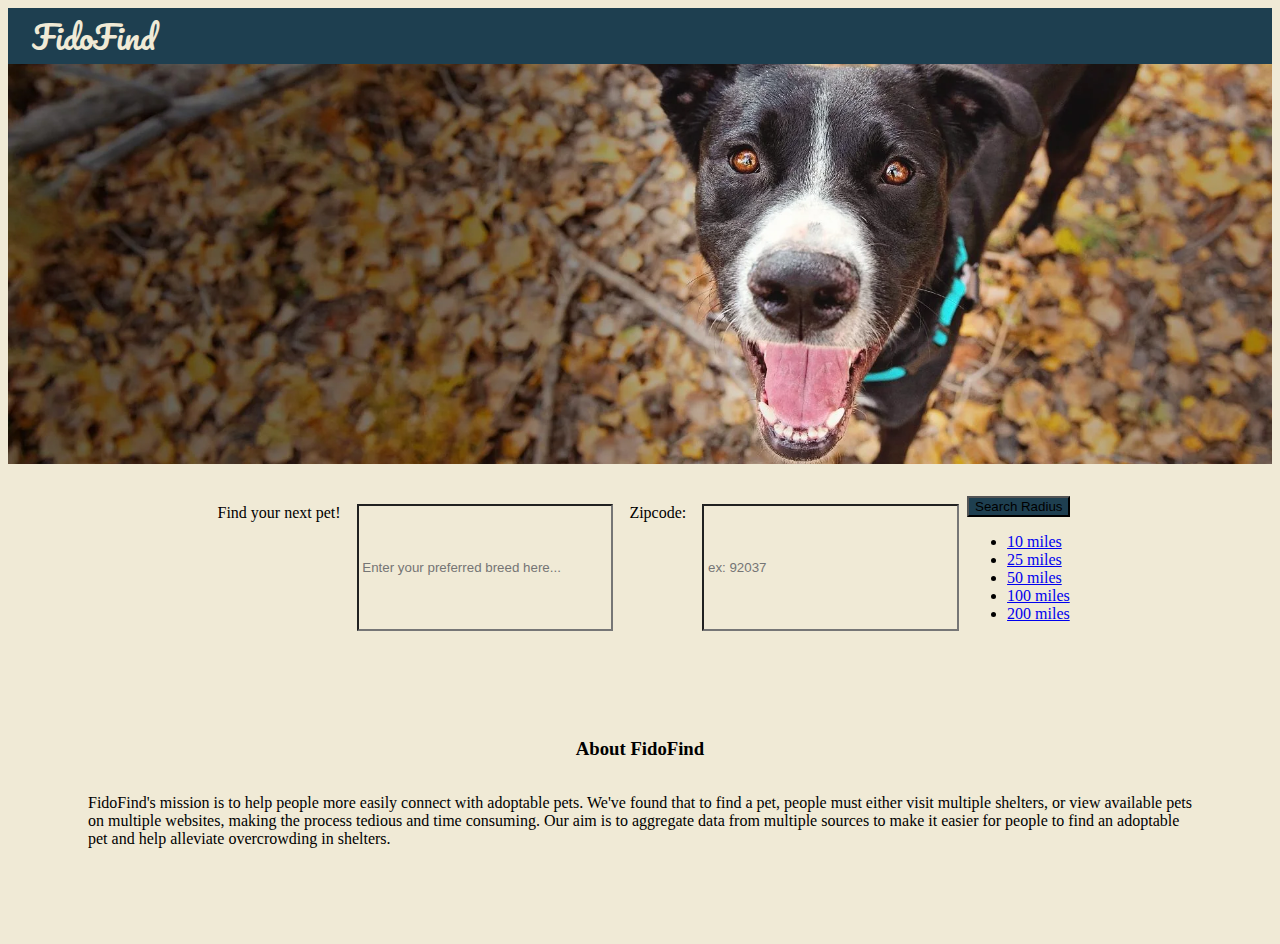
==== index.html @ 59b54d9a "Updated search results HTML and CSS with more information and better layout." ====
<!DOCTYPE html>
<html lang="en">
  <head>
    <meta charset="UTF-8" />
    <meta http-equiv="X-UA-Compatible" content="IE=edge" />
    <meta name="viewport" content="width=device-width, initial-scale=1.0" />
    <link
      href="https://cdn.jsdelivr.net/npm/bootstrap@5.2.2/dist/css/bootstrap.min.css"
      rel="stylesheet"
      integrity="sha384-Zenh87qX5JnK2Jl0vWa8Ck2rdkQ2Bzep5IDxbcnCeuOxjzrPF/et3URy9Bv1WTRi"
      crossorigin="anonymous"
    />
    <link rel="stylesheet" href="./assets/css/style.css" />
    <link rel="icon" href="data:;base64,=" />
    <title>FidoFind</title>
  </head>
  <body>
    <nav class="navbar navbar-expand-lg">
      <div class="navbar-brand container-fluid">
        <p class="navbar-brand">FidoFind</p>
      </div>
    </nav>
    <figure class="hero-img"src></figure>
    <search class="searchBar">
      <label for="petSearch" class="form-label">Find your next pet!</label>
      <input
        class="form-control"
        id="exampleDataList"
        list="breed-list"
        placeholder=" Enter your preferred breed here..."
      />
      <datalist id="breed-list">
      </datalist>
      <label for="petSearch" class="form-label">Zipcode:</label>
      <input
        class="form-control"
        id="exampleDataList"
        placeholder=" ex: 92037"
      />
      <div class="radius-btn dropdown">
        <button class="radius btn btn-secondary dropdown-toggle" type="button" data-bs-toggle="dropdown" aria-expanded="false">
          Search Radius
        </button>
        <ul class="dropdown-menu">
          <li><a class="dropdown-item" href="#">10 miles</a></li>
          <li><a class="dropdown-item" href="#">25 miles</a></li>
          <li><a class="dropdown-item" href="#">50 miles</a></li>
          <li><a class="dropdown-item" href="#">100 miles</a></li>
          <li><a class="dropdown-item" href="#">200 miles</a></li>
        </ul>
      </div>
    </search>
    <article class="d-flex justify-content">
      <h3 class="d-flex justify-content">About FidoFind</h3>
      <p class="mission d-flex justify-content">FidoFind's mission is to help people more easily connect with adoptable pets. We've found that to find a pet, people must either visit multiple shelters, or view available pets on multiple websites, making the process tedious and time consuming. Our aim is to aggregate data from multiple sources to make it easier for people to find an adoptable pet and help alleviate overcrowding in shelters.</p>
    </article>
    <script src="https://cdn.jsdelivr.net/npm/@popperjs/core@2.11.6/dist/umd/popper.min.js" integrity="sha384-oBqDVmMz9ATKxIep9tiCxS/Z9fNfEXiDAYTujMAeBAsjFuCZSmKbSSUnQlmh/jp3" crossorigin="anonymous"></script>
<script src="https://cdn.jsdelivr.net/npm/bootstrap@5.2.2/dist/js/bootstrap.min.js" integrity="sha384-IDwe1+LCz02ROU9k972gdyvl+AESN10+x7tBKgc9I5HFtuNz0wWnPclzo6p9vxnk" crossorigin="anonymous"></script>
    <script src="./assets/js/script.js"></script>
  </body>
</html>
---- assets/css/style.css ----
@import url('https://fonts.googleapis.com/css2?family=Open+Sans:ital,wght@0,300;0,400;0,500;1,500&family=Pacifico&display=swap');

:root {
  --yellow: #fddd13;
  --orange: #fba276;
  --red: #f8898d;
  --blue: #60b3e0;
  --dark-blue: #1e3f50;
  --grey: #717271;
  --light: #f0ead6;
}

*,
body {
  background-color: var(--light);
}

.navbar-brand,
nav {
  font-family: 'Pacifico', cursive;;
  font-size: 2rem;
  font-weight: 400;
  background-color: var(--dark-blue);
  color: var(--light);
  padding: 0rem 0.5rem;
  margin: 0rem;
}

.navbar-brand:hover {
  color: var(--light);
}

.hero-img {
  height: 400px;
  max-width: 100%;
  margin: 0px;
  background-image: url("/assets/images/Dog.jpg");
  object-fit: fill;
  background-position: center;
  background-size: cover;
}

.searchBar {
    margin-top: 2rem;
    display: flex;
    flex-direction: row;
    justify-content: center;
}

.form-label {
  background-color: var(--grey-light);
  align-items: center;
  justify-content: center;
  margin: 0.5rem 0.5rem;
}

.form-control {
  width: 20%;
  margin: 0.5rem;
  padding: 0rem;
}

.btn-secondary, .btn-secondary:hover, .btn-secondary:active {
  background-color: var(--dark-blue);
}

.dropdown-menu {
  background-color: var(--light);
}

.dropdown-item:hover {
  background-color: var(--dark-blue);
  color: white;
}

article {
    margin: 5rem;
    display: flex;
    flex-wrap: wrap;
    justify-content: center;
}

.mission {
  justify-content: center;
}
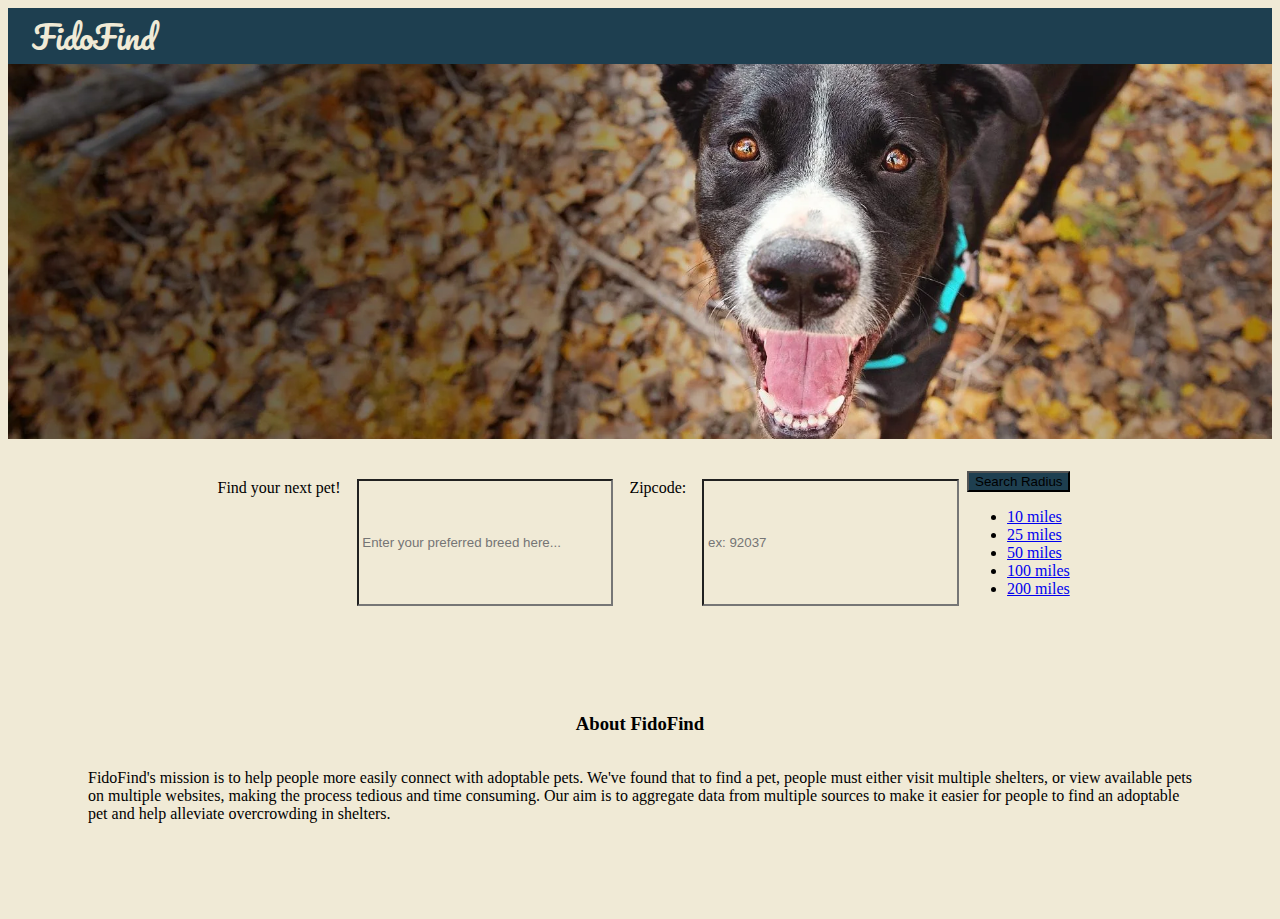
==== commit cc8db991: "Updated results page and Index HTML with additional search parameters" ====
--- a/index.html
+++ b/index.html
@@ -1,61 +1,59 @@
 <!DOCTYPE html>
 <html lang="en">
-  <head>
-    <meta charset="UTF-8" />
-    <meta http-equiv="X-UA-Compatible" content="IE=edge" />
-    <meta name="viewport" content="width=device-width, initial-scale=1.0" />
-    <link
-      href="https://cdn.jsdelivr.net/npm/bootstrap@5.2.2/dist/css/bootstrap.min.css"
-      rel="stylesheet"
-      integrity="sha384-Zenh87qX5JnK2Jl0vWa8Ck2rdkQ2Bzep5IDxbcnCeuOxjzrPF/et3URy9Bv1WTRi"
-      crossorigin="anonymous"
-    />
-    <link rel="stylesheet" href="./assets/css/style.css" />
-    <link rel="icon" href="data:;base64,=" />
-    <title>FidoFind</title>
-  </head>
-  <body>
-    <nav class="navbar navbar-expand-lg">
-      <div class="navbar-brand container-fluid">
-        <p class="navbar-brand">FidoFind</p>
-      </div>
-    </nav>
-    <figure class="hero-img"src></figure>
-    <search class="searchBar">
-      <label for="petSearch" class="form-label">Find your next pet!</label>
-      <input
-        class="form-control"
-        id="exampleDataList"
-        list="breed-list"
-        placeholder=" Enter your preferred breed here..."
-      />
-      <datalist id="breed-list">
-      </datalist>
-      <label for="petSearch" class="form-label">Zipcode:</label>
-      <input
-        class="form-control"
-        id="exampleDataList"
-        placeholder=" ex: 92037"
-      />
-      <div class="radius-btn dropdown">
-        <button class="radius btn btn-secondary dropdown-toggle" type="button" data-bs-toggle="dropdown" aria-expanded="false">
-          Search Radius
-        </button>
-        <ul class="dropdown-menu">
-          <li><a class="dropdown-item" href="#">10 miles</a></li>
-          <li><a class="dropdown-item" href="#">25 miles</a></li>
-          <li><a class="dropdown-item" href="#">50 miles</a></li>
-          <li><a class="dropdown-item" href="#">100 miles</a></li>
-          <li><a class="dropdown-item" href="#">200 miles</a></li>
-        </ul>
-      </div>
-    </search>
-    <article class="d-flex justify-content">
-      <h3 class="d-flex justify-content">About FidoFind</h3>
-      <p class="mission d-flex justify-content">FidoFind's mission is to help people more easily connect with adoptable pets. We've found that to find a pet, people must either visit multiple shelters, or view available pets on multiple websites, making the process tedious and time consuming. Our aim is to aggregate data from multiple sources to make it easier for people to find an adoptable pet and help alleviate overcrowding in shelters.</p>
-    </article>
-    <script src="https://cdn.jsdelivr.net/npm/@popperjs/core@2.11.6/dist/umd/popper.min.js" integrity="sha384-oBqDVmMz9ATKxIep9tiCxS/Z9fNfEXiDAYTujMAeBAsjFuCZSmKbSSUnQlmh/jp3" crossorigin="anonymous"></script>
-<script src="https://cdn.jsdelivr.net/npm/bootstrap@5.2.2/dist/js/bootstrap.min.js" integrity="sha384-IDwe1+LCz02ROU9k972gdyvl+AESN10+x7tBKgc9I5HFtuNz0wWnPclzo6p9vxnk" crossorigin="anonymous"></script>
-    <script src="./assets/js/script.js"></script>
-  </body>
+
+<head>
+  <meta charset="UTF-8" />
+  <meta http-equiv="X-UA-Compatible" content="IE=edge" />
+  <meta name="viewport" content="width=device-width, initial-scale=1.0" />
+  <link href="https://cdn.jsdelivr.net/npm/bootstrap@5.2.2/dist/css/bootstrap.min.css" rel="stylesheet"
+    integrity="sha384-Zenh87qX5JnK2Jl0vWa8Ck2rdkQ2Bzep5IDxbcnCeuOxjzrPF/et3URy9Bv1WTRi" crossorigin="anonymous" />
+  <link rel="stylesheet" href="./assets/css/style.css" />
+  <link rel="icon" href="data:;base64,=" />
+  <title>FidoFind</title>
+</head>
+
+<body>
+  <nav class="navbar navbar-expand-lg">
+    <div class="navbar-brand container-fluid">
+      <p class="navbar-brand">FidoFind</p>
+    </div>
+  </nav>
+  <figure class="hero-img" src></figure>
+  <search class="searchBar">
+    <label for="petSearch" class="form-label">Find your next pet!</label>
+    <input class="form-control" id="breed-search" list="breed-list" placeholder=" Enter your preferred breed here..." />
+    <datalist id="breed-list">
+    </datalist>
+    <label for="petSearch" class="form-label">Zipcode:</label>
+    <input class="form-control" id="zip-code-search" placeholder=" ex: 92037" />
+    <div class="radius-btn dropdown">
+      <button class="radius btn btn-secondary dropdown-toggle" type="button" data-bs-toggle="dropdown"
+        aria-expanded="false">
+        Search Radius
+      </button>
+      <ul class="dropdown-menu">
+        <li><a class="dropdown-item" href="#">10 miles</a></li>
+        <li><a class="dropdown-item" href="#">25 miles</a></li>
+        <li><a class="dropdown-item" href="#">50 miles</a></li>
+        <li><a class="dropdown-item" href="#">100 miles</a></li>
+        <li><a class="dropdown-item" href="#">200 miles</a></li>
+      </ul>
+    </div>
+  </search>
+  <article class="d-flex justify-content">
+    <h3 class="d-flex justify-content">About FidoFind</h3>
+    <p class="mission d-flex justify-content">FidoFind's mission is to help people more easily connect with adoptable
+      pets. We've found that to find a pet, people must either visit multiple shelters, or view available pets on
+      multiple websites, making the process tedious and time consuming. Our aim is to aggregate data from multiple
+      sources to make it easier for people to find an adoptable pet and help alleviate overcrowding in shelters.</p>
+  </article>
+  <script src="https://cdn.jsdelivr.net/npm/@popperjs/core@2.11.6/dist/umd/popper.min.js"
+    integrity="sha384-oBqDVmMz9ATKxIep9tiCxS/Z9fNfEXiDAYTujMAeBAsjFuCZSmKbSSUnQlmh/jp3"
+    crossorigin="anonymous"></script>
+  <script src="https://cdn.jsdelivr.net/npm/bootstrap@5.2.2/dist/js/bootstrap.min.js"
+    integrity="sha384-IDwe1+LCz02ROU9k972gdyvl+AESN10+x7tBKgc9I5HFtuNz0wWnPclzo6p9vxnk"
+    crossorigin="anonymous"></script>
+  <script src="./assets/js/script.js"></script>
+</body>
+
 </html>--- a/assets/css/style.css
+++ b/assets/css/style.css
@@ -31,10 +31,10 @@
 }
 
 .hero-img {
-  height: 400px;
-  max-width: 100%;
+  height: 375px;
+  width: 100%;
   margin: 0px;
-  background-image: url("/assets/images/Dog.jpg");
+  background-image: url("../images/Dog.jpg");
   object-fit: fill;
   background-position: center;
   background-size: cover;
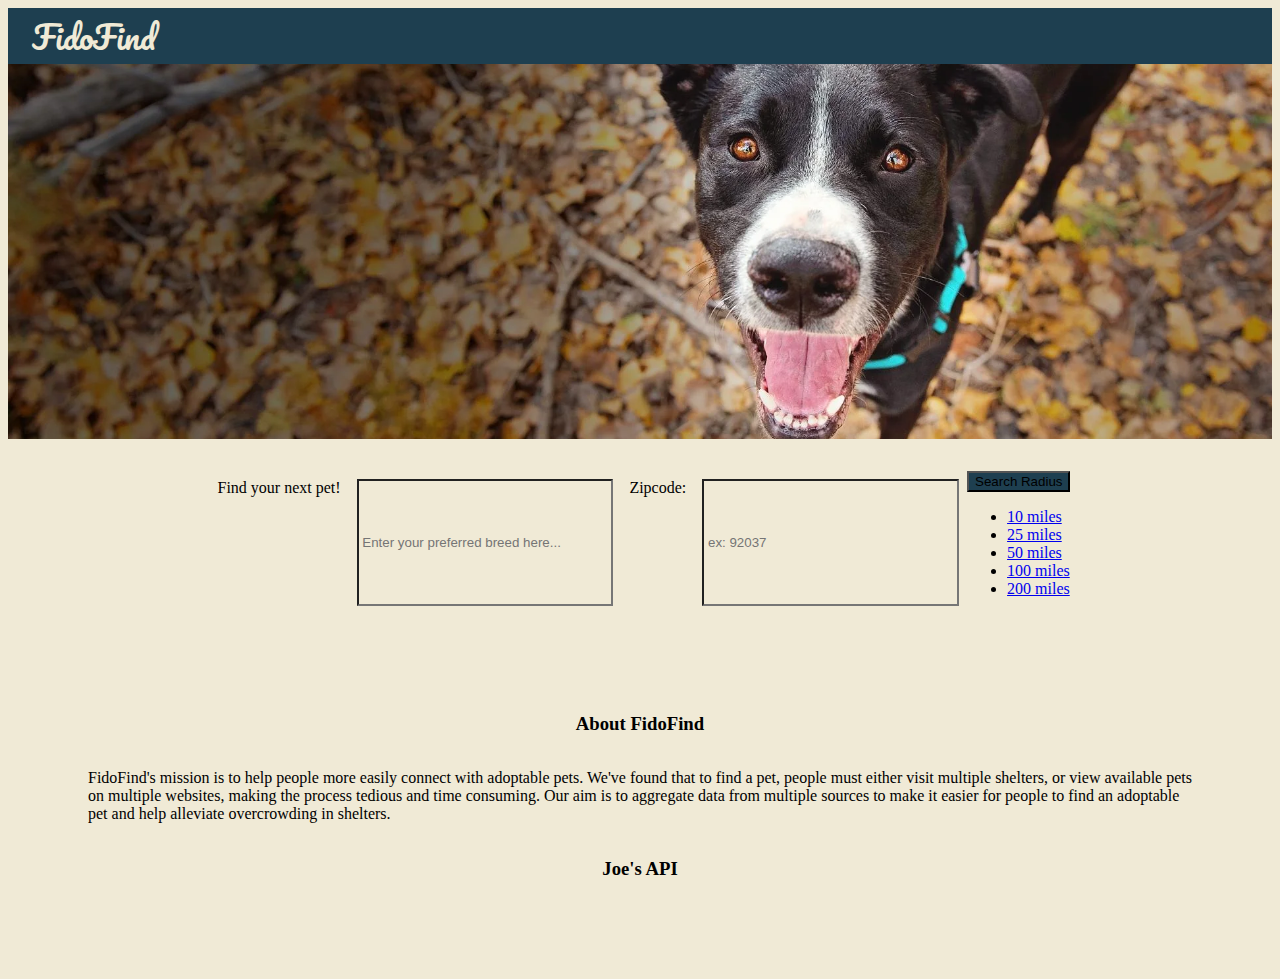
==== commit 33e0fc79: "Updated JS, & HTML with new API info, etc." ====
--- a/index.html
+++ b/index.html
@@ -46,7 +46,9 @@
       pets. We've found that to find a pet, people must either visit multiple shelters, or view available pets on
       multiple websites, making the process tedious and time consuming. Our aim is to aggregate data from multiple
       sources to make it easier for people to find an adoptable pet and help alleviate overcrowding in shelters.</p>
+      <h3 class="d-flex justify-content fun-facts">Joe's API</h3>
   </article>
+
   <script src="https://cdn.jsdelivr.net/npm/@popperjs/core@2.11.6/dist/umd/popper.min.js"
     integrity="sha384-oBqDVmMz9ATKxIep9tiCxS/Z9fNfEXiDAYTujMAeBAsjFuCZSmKbSSUnQlmh/jp3"
     crossorigin="anonymous"></script>
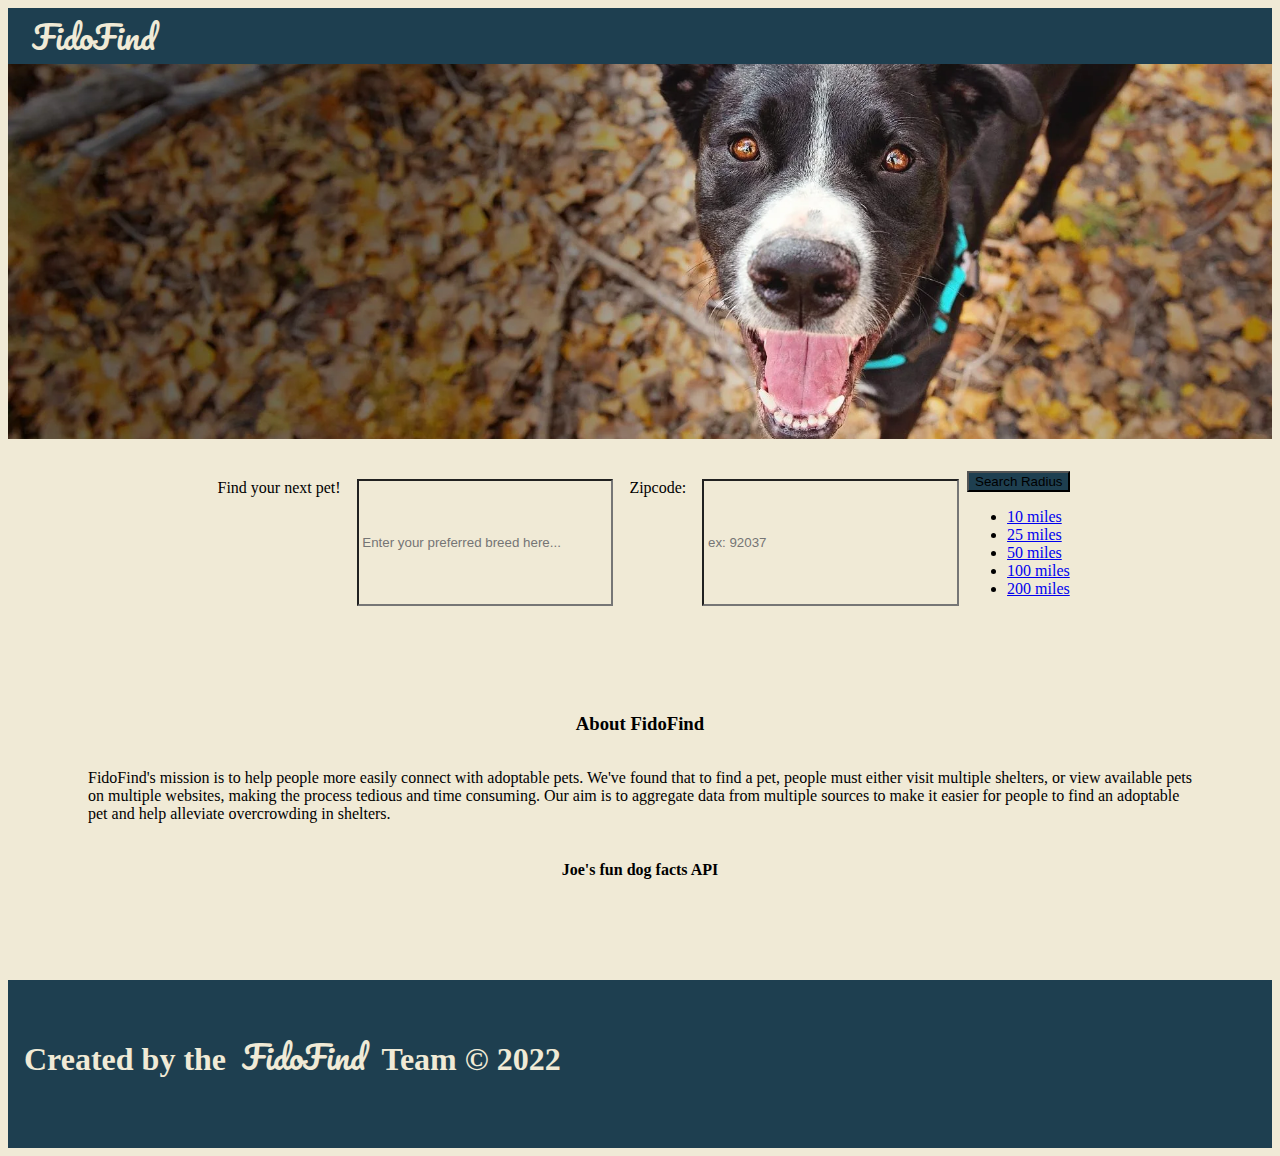
==== commit f421c90a: "Updated various elements of HTML, CSS and JS" ====
--- a/index.html
+++ b/index.html
@@ -1,61 +1,90 @@
 <!DOCTYPE html>
 <html lang="en">
+  <head>
+    <meta charset="UTF-8" />
+    <meta http-equiv="X-UA-Compatible" content="IE=edge" />
+    <meta name="viewport" content="width=device-width, initial-scale=1.0" />
+    <link
+      href="https://cdn.jsdelivr.net/npm/bootstrap@5.2.2/dist/css/bootstrap.min.css"
+      rel="stylesheet"
+      integrity="sha384-Zenh87qX5JnK2Jl0vWa8Ck2rdkQ2Bzep5IDxbcnCeuOxjzrPF/et3URy9Bv1WTRi"
+      crossorigin="anonymous"
+    />
+    <link rel="stylesheet" href="./assets/css/style.css" />
+    <link rel="icon" href="data:;base64,=" />
+    <title>FidoFind</title>
+  </head>
 
-<head>
-  <meta charset="UTF-8" />
-  <meta http-equiv="X-UA-Compatible" content="IE=edge" />
-  <meta name="viewport" content="width=device-width, initial-scale=1.0" />
-  <link href="https://cdn.jsdelivr.net/npm/bootstrap@5.2.2/dist/css/bootstrap.min.css" rel="stylesheet"
-    integrity="sha384-Zenh87qX5JnK2Jl0vWa8Ck2rdkQ2Bzep5IDxbcnCeuOxjzrPF/et3URy9Bv1WTRi" crossorigin="anonymous" />
-  <link rel="stylesheet" href="./assets/css/style.css" />
-  <link rel="icon" href="data:;base64,=" />
-  <title>FidoFind</title>
-</head>
+  <body>
+    <nav class="navbar navbar-expand-lg">
+      <div class="navbar-brand container-fluid">
+        <p class="navbar-brand">FidoFind</p>
+      </div>
+    </nav>
+    <figure class="hero-img" src></figure>
+    <search class="searchBar">
+      <label for="petSearch" class="form-label">Find your next pet!</label>
+      <input
+        class="form-control"
+        id="breed-search"
+        list="breed-list"
+        placeholder=" Enter your preferred breed here..."
+      />
+      <datalist id="breed-list"> </datalist>
+      <label for="petSearch" class="form-label">Zipcode:</label>
+      <input
+        class="form-control"
+        id="zip-code-search"
+        placeholder=" ex: 92037"
+      />
+      <div class="radius-btn dropdown">
+        <button
+          class="radius btn btn-secondary dropdown-toggle"
+          type="button"
+          data-bs-toggle="dropdown"
+          aria-expanded="false"
+        >
+          Search Radius
+        </button>
+        <ul class="dropdown-menu">
+          <li><a class="dropdown-item" href="#">10 miles</a></li>
+          <li><a class="dropdown-item" href="#">25 miles</a></li>
+          <li><a class="dropdown-item" href="#">50 miles</a></li>
+          <li><a class="dropdown-item" href="#">100 miles</a></li>
+          <li><a class="dropdown-item" href="#">200 miles</a></li>
+        </ul>
+      </div>
+    </search>
+    <article class="d-flex justify-content">
+      <h3 class="d-flex justify-content">About FidoFind</h3>
+      <p class="mission d-flex text-center">
+        FidoFind's mission is to help people more easily connect with adoptable
+        pets. We've found that to find a pet, people must either visit multiple
+        shelters, or view available pets on multiple websites, making the
+        process tedious and time consuming. Our aim is to aggregate data from
+        multiple sources to make it easier for people to find an adoptable pet
+        and help alleviate overcrowding in shelters.
+      </p>
+      <h4 class="d-flex justify-content text-center fun-facts">Joe's fun dog facts API</h4>
+    </article>
 
-<body>
-  <nav class="navbar navbar-expand-lg">
-    <div class="navbar-brand container-fluid">
-      <p class="navbar-brand">FidoFind</p>
-    </div>
-  </nav>
-  <figure class="hero-img" src></figure>
-  <search class="searchBar">
-    <label for="petSearch" class="form-label">Find your next pet!</label>
-    <input class="form-control" id="breed-search" list="breed-list" placeholder=" Enter your preferred breed here..." />
-    <datalist id="breed-list">
-    </datalist>
-    <label for="petSearch" class="form-label">Zipcode:</label>
-    <input class="form-control" id="zip-code-search" placeholder=" ex: 92037" />
-    <div class="radius-btn dropdown">
-      <button class="radius btn btn-secondary dropdown-toggle" type="button" data-bs-toggle="dropdown"
-        aria-expanded="false">
-        Search Radius
-      </button>
-      <ul class="dropdown-menu">
-        <li><a class="dropdown-item" href="#">10 miles</a></li>
-        <li><a class="dropdown-item" href="#">25 miles</a></li>
-        <li><a class="dropdown-item" href="#">50 miles</a></li>
-        <li><a class="dropdown-item" href="#">100 miles</a></li>
-        <li><a class="dropdown-item" href="#">200 miles</a></li>
-      </ul>
-    </div>
-  </search>
-  <article class="d-flex justify-content">
-    <h3 class="d-flex justify-content">About FidoFind</h3>
-    <p class="mission d-flex justify-content">FidoFind's mission is to help people more easily connect with adoptable
-      pets. We've found that to find a pet, people must either visit multiple shelters, or view available pets on
-      multiple websites, making the process tedious and time consuming. Our aim is to aggregate data from multiple
-      sources to make it easier for people to find an adoptable pet and help alleviate overcrowding in shelters.</p>
-      <h3 class="d-flex justify-content fun-facts">Joe's API</h3>
-  </article>
+    <script
+      src="https://cdn.jsdelivr.net/npm/@popperjs/core@2.11.6/dist/umd/popper.min.js"
+      integrity="sha384-oBqDVmMz9ATKxIep9tiCxS/Z9fNfEXiDAYTujMAeBAsjFuCZSmKbSSUnQlmh/jp3"
+      crossorigin="anonymous"
+    ></script>
+    <script
+      src="https://cdn.jsdelivr.net/npm/bootstrap@5.2.2/dist/js/bootstrap.min.js"
+      integrity="sha384-IDwe1+LCz02ROU9k972gdyvl+AESN10+x7tBKgc9I5HFtuNz0wWnPclzo6p9vxnk"
+      crossorigin="anonymous"
+    ></script>
+    <script src="./assets/js/script.js"></script>
 
-  <script src="https://cdn.jsdelivr.net/npm/@popperjs/core@2.11.6/dist/umd/popper.min.js"
-    integrity="sha384-oBqDVmMz9ATKxIep9tiCxS/Z9fNfEXiDAYTujMAeBAsjFuCZSmKbSSUnQlmh/jp3"
-    crossorigin="anonymous"></script>
-  <script src="https://cdn.jsdelivr.net/npm/bootstrap@5.2.2/dist/js/bootstrap.min.js"
-    integrity="sha384-IDwe1+LCz02ROU9k972gdyvl+AESN10+x7tBKgc9I5HFtuNz0wWnPclzo6p9vxnk"
-    crossorigin="anonymous"></script>
-  <script src="./assets/js/script.js"></script>
-</body>
-
-</html>+    <footer class="d-flex footer-banner">
+      <h3 class="text-center footer-banner">
+        Created by the <span class="navbar-brand">FidoFind</span> Team &copy;
+        2022
+      </h3>
+    </footer>
+  </body>
+</html>
--- a/assets/css/style.css
+++ b/assets/css/style.css
@@ -82,4 +82,12 @@
 
 .mission {
   justify-content: center;
+}
+
+.footer-banner {
+  font-size: 2rem;
+  background-color: var(--dark-blue);
+  color: var(--light);
+  padding: 0.5rem 0.5rem 1rem 0.5rem;
+  justify-content: center;
 }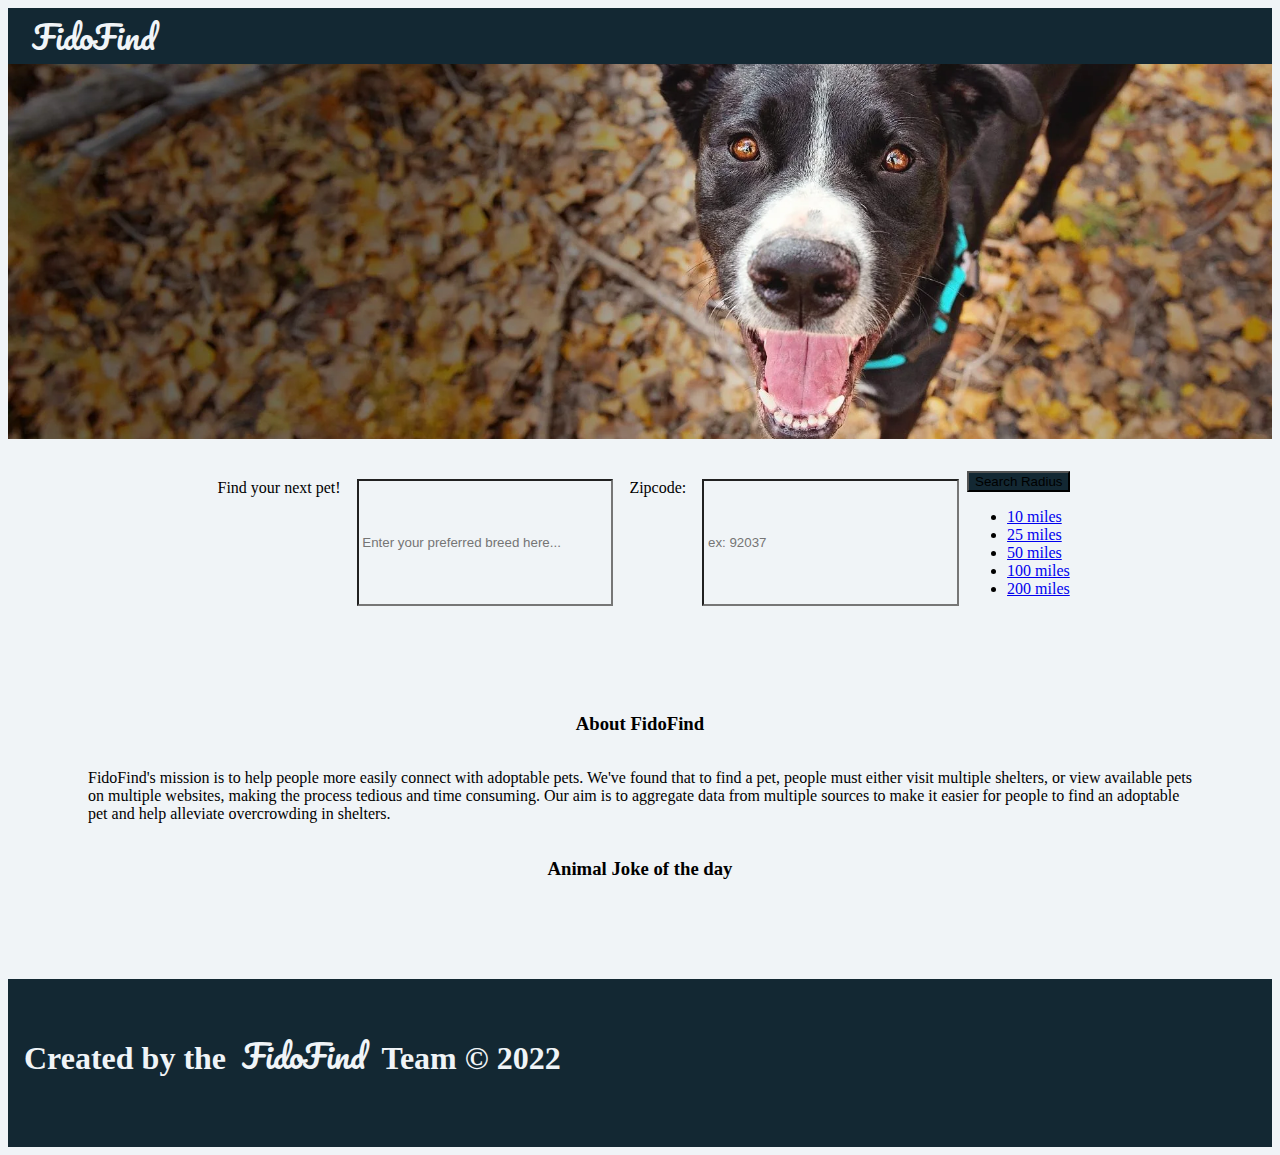
==== commit 22a5adf4: "Updated layout of Joe's jokes" ====
--- a/index.html
+++ b/index.html
@@ -65,7 +65,8 @@
         multiple sources to make it easier for people to find an adoptable pet
         and help alleviate overcrowding in shelters.
       </p>
-      <h4 class="d-flex justify-content text-center fun-facts">Joe's fun dog facts API</h4>
+      <h3 class="d-flex justify-content">Animal Joke of the day</h3>
+      <p class="text-center fun-facts"></p>
     </article>
 
     <script
--- a/assets/css/style.css
+++ b/assets/css/style.css
@@ -3,11 +3,11 @@
 :root {
   --yellow: #fddd13;
   --orange: #fba276;
-  --red: #f8898d;
+  --red: #e63238;
   --blue: #60b3e0;
-  --dark-blue: #1e3f50;
+  --dark-blue: #132833;
   --grey: #717271;
-  --light: #f0ead6;
+  --light: #f0f4f7;
 }
 
 *,
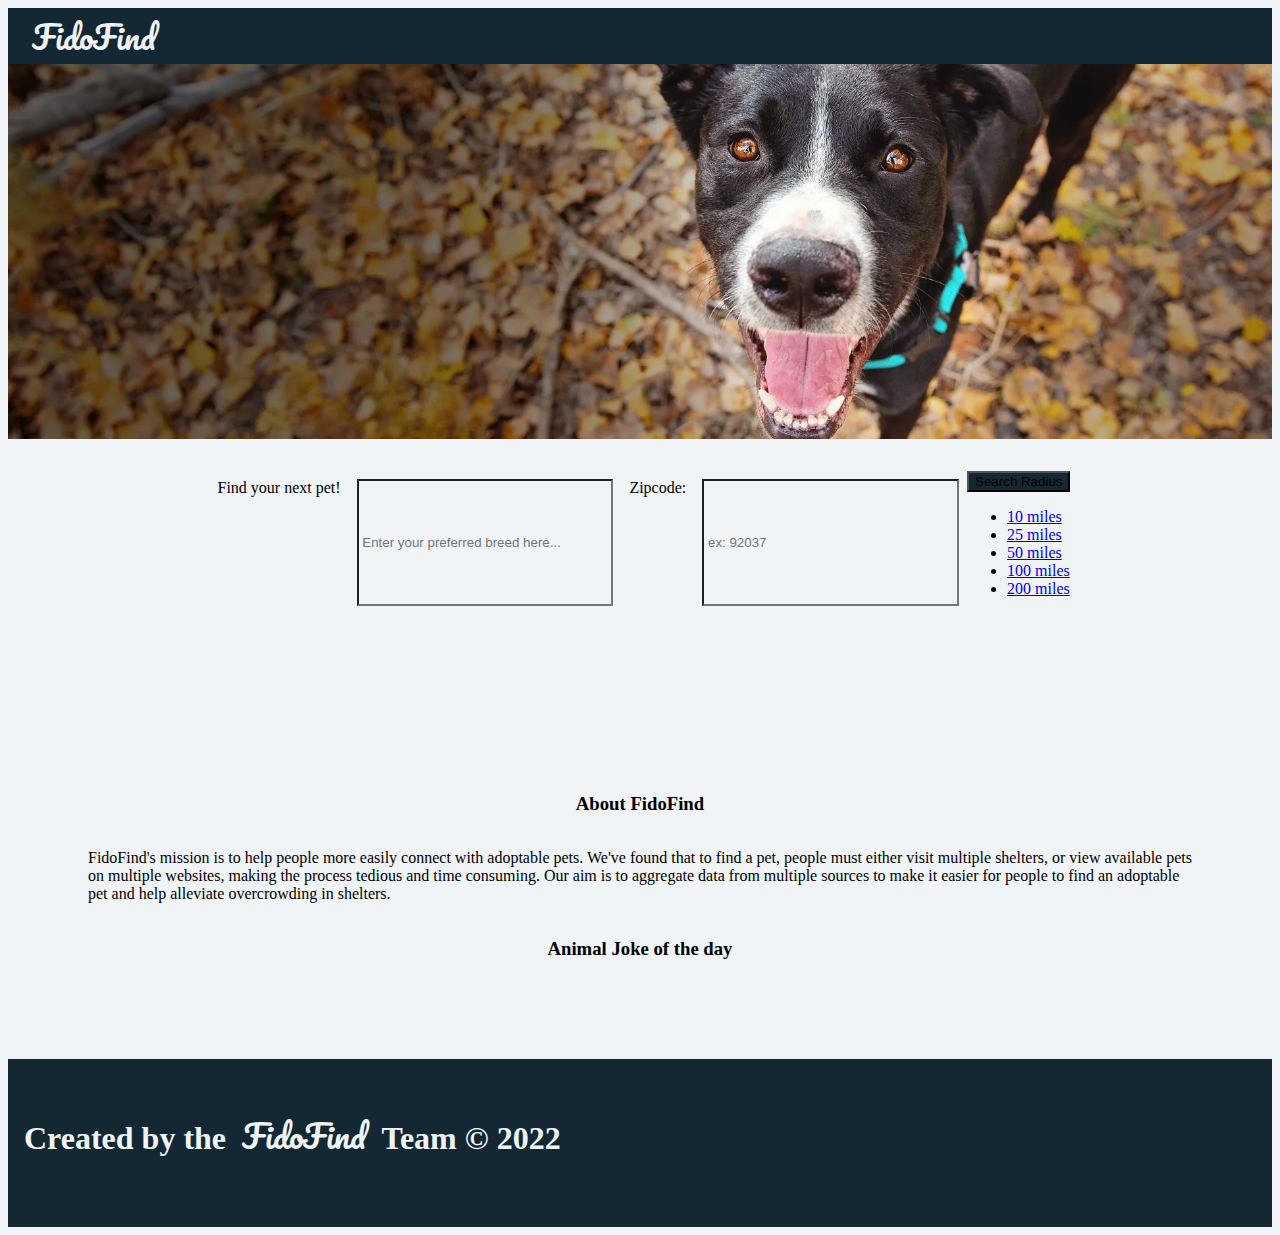
==== commit b98c67ac: "Add function to determine validity of the Zip Code entered in the homepage search. Zip Codes must be" ====
--- a/index.html
+++ b/index.html
@@ -55,7 +55,10 @@
         </ul>
       </div>
     </search>
-    <article class="d-flex justify-content">
+    <article class="d-flex justify-content m-0">
+      <p class="alertMessage" style="display: none;"><mark>***Please enter a valid Zip Code***</mark></p>
+    </article>
+    <article class="d-flex justify-content mt-5">
       <h3 class="d-flex justify-content">About FidoFind</h3>
       <p class="mission d-flex text-center">
         FidoFind's mission is to help people more easily connect with adoptable
